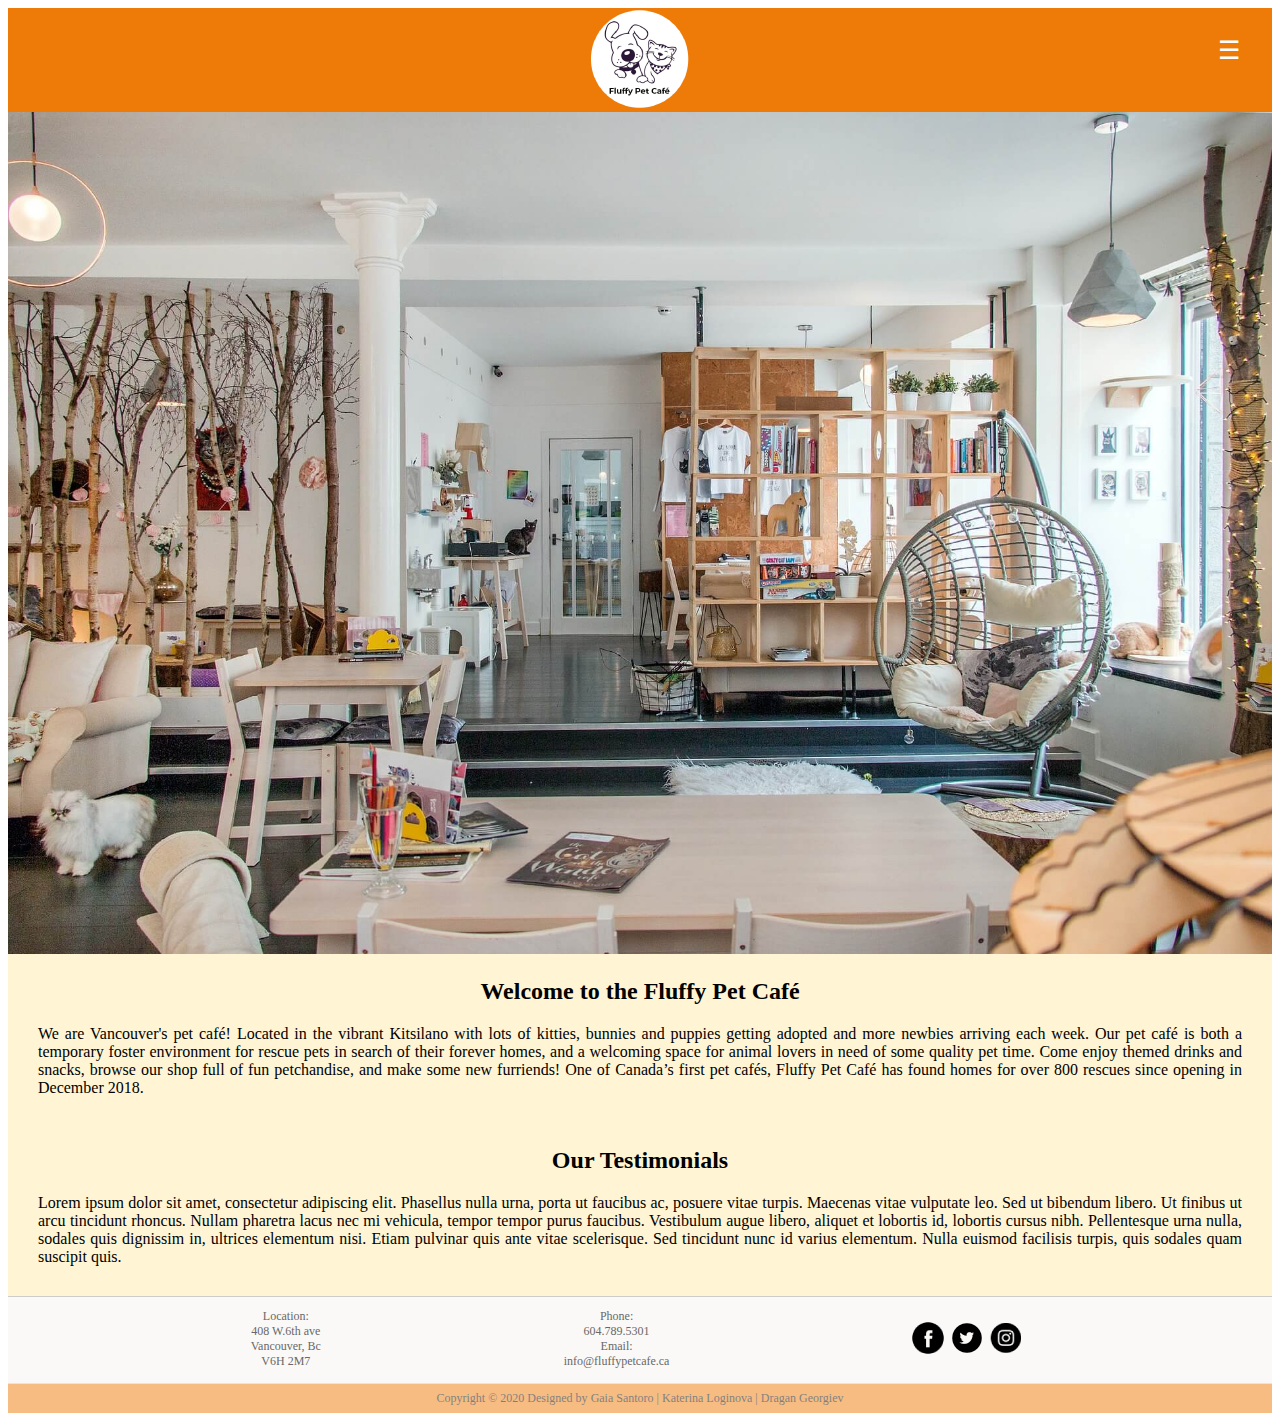
==== index.html @ 91fd2aed "updates" ====
<!doctype html>
    <html lang="en">
        <head>
            <meta charset="utf-8">
            <meta name="viewport" content="width=device-width, initial-scale=1">
            <title>The fluffy pet Café</title>
            <link rel="stylesheet" href="styles/normalize.css">
            <link rel="stylesheet" href="styles/styles.css">  
             <!--Favicon-->
            <link rel="apple-touch-icon-precomposed" sizes="57x57" href="favicon/apple-touch-icon-57x57.png" />
            <link rel="apple-touch-icon-precomposed" sizes="114x114" href="favicon/apple-touch-icon-114x114.png" />
            <link rel="apple-touch-icon-precomposed" sizes="72x72" href="favicon/apple-touch-icon-72x72.png" />
            <link rel="apple-touch-icon-precomposed" sizes="144x144" href="favicon/apple-touch-icon-144x144.png" />
            <link rel="apple-touch-icon-precomposed" sizes="60x60" href="favicon/apple-touch-icon-60x60.png" />
            <link rel="apple-touch-icon-precomposed" sizes="120x120" href="favicon/apple-touch-icon-120x120.png" />
            <link rel="apple-touch-icon-precomposed" sizes="76x76" href="favicon/apple-touch-icon-76x76.png" />
            <link rel="apple-touch-icon-precomposed" sizes="152x152" href="favicon/apple-touch-icon-152x152.png" />
            <link rel="icon" type="image/png" href="favicon/favicon-196x196.png" sizes="196x196" />
            <link rel="icon" type="image/png" href="favicon/favicon-96x96.png" sizes="96x96" />
            <link rel="icon" type="image/png" href="favicon/favicon-32x32.png" sizes="32x32" />
            <link rel="icon" type="image/png" href="favicon/favicon-16x16.png" sizes="16x16" />
            <link rel="icon" type="image/png" href="favicon/favicon-128.png" sizes="128x128" />
            <meta name="application-name" content="&nbsp;"/>
            <meta name="msapplication-TileColor" content="#FFFFFF" />
            <meta name="msapplication-TileImage" content="mstile-144x144.png" />
            <meta name="msapplication-square70x70logo" content="mstile-70x70.png" />
            <meta name="msapplication-square150x150logo" content="mstile-150x150.png" />
            <meta name="msapplication-wide310x150logo" content="mstile-310x150.png" />
            <meta name="msapplication-square310x310logo" content="mstile-310x310.png" />
        </head>  
        <div class="wrapper">
            <header>
                <div class="logo">
                    <a href="index.html" class="logo-link">
                        <img src="logo/pet-logo0.png" alt="Logo" class="logo-img">   
                    </a>
                </div>
                <button class="hamburger">
                    <span class="hamburger-content">
                        <span class="hamburger-icon">  
                                &#9776;
                        </span>
                        <span class="hamburger-text">
                            Menu
                        </span>
                    </span>
                </button>
                    <nav>
                        <ul>
                            <li><a href="#0">About</a></li>
                            <li><a href="menu.html">Menu</a></li>
                            <li><a href="pets.html">Meet the pets</a></li>
                            <li><a href="contact.html">Contact</a></li>
                        </ul>
                    </nav>
            </header> 
        <main>
            <div class="banner">
                <img src="images/pet-cafe.jpg" alt="Fluffy Pet Café view">
            </div>
            <article class="text">
                <h2 class="center-align">Welcome to the Fluffy Pet Café</h2>
                <p class="paragraph">We are Vancouver's pet café! Located in the vibrant Kitsilano with lots of kitties, bunnies and puppies getting adopted and more newbies arriving each week. 
                Our pet café is both a temporary foster environment for rescue pets in search of their forever homes, and a welcoming space for animal lovers in need of some quality pet time. Come enjoy themed drinks and snacks, browse our shop full of fun petchandise, and make some new furriends! One of Canada’s first pet cafés, Fluffy Pet Café has found homes for over 800 rescues since opening in December 2018. </p>
            </article>
            <article class="text">
                <h2 class="center-align">Our Testimonials</h2>
                <p class="paragraph">Lorem ipsum dolor sit amet, consectetur adipiscing elit. Phasellus nulla urna, porta ut faucibus ac, posuere vitae turpis. Maecenas vitae vulputate leo. Sed ut bibendum libero. Ut finibus ut arcu tincidunt rhoncus. Nullam pharetra lacus nec mi vehicula, tempor tempor purus faucibus. Vestibulum augue libero, aliquet et lobortis id, lobortis cursus nibh. Pellentesque urna nulla, sodales quis dignissim in, ultrices elementum nisi. Etiam pulvinar quis ante vitae scelerisque. Sed tincidunt nunc id varius elementum. Nulla euismod facilisis turpis, quis sodales quam suscipit quis.</p>
            </article>
        </main>
        <footer>
            <div class="footer-info">
                <div class="location">
                    <p>Location:<br>
                        408 W.6th ave<br>
                        Vancouver, Bc<br>
                        V6H 2M7
                    </p>
                </div>
                <div class="email-phone">
                    <p>Phone:<br>
                        604.789.5301<br>
                        Email: <br>
                        info@fluffypetcafe.ca<br>
                    </p>
                </div>
                <!--end email/phone-->

                <div class="social">
                    <div class="facebook">
                        <a href="#0">
                            <img src="social-media/facebook.png" alt="facebook">
                        </a>
                    </div>
                    <div class="twitter">
                        <a href="#0">
                            <img src="social-media/twitter.png" alt="twitter">
                        </a>
                    </div>
                    <div class="instagram">
                        <a href="#0">
                            <img src="social-media/instagram.png" alt="instagram">
                        </a>
                    </div>
                </div><!--end social-->
                
            </div><!--end footer info-->
            
        </footer>

        <section>
            <div class="copyright">
                <p>Copyright © 2020 Designed by <a class="link" href="http://gsantoro.bcitwebdeveloper.ca/" target="_blank">Gaia Santoro</a> | <a class="link" href="http://eloginova.bcitwebdeveloper.ca/" target="_blank">Katerina Loginova</a> | <a class="link" href="http://dgeorgiev.bcitwebdeveloper.ca/" target="_blank">Dragan Georgiev</a></p> 
            </div>   <!--end copyright-->
         
        </section>
    </div><!-- end of wrapper -->
        </body>
    <script src="scripts/scripts.js"></script>    
</html>
---- styles/styles.css ----
@charset "utf-8";
/*
-----------------------------
HTML selectors
-----------------------------
*/
html {
  box-sizing: border-box;
}

*,
*:before,
*:after {
  box-sizing: inherit;
}
img {
  max-width: 100%;
  height: auto;
}

header {
  display: flex;
  justify-content: center;
  color: black;
  background-color: #ee7b08;
  flex-wrap: wrap;
  position: relative;
}

nav {
  
  /*
  display:none;
  remove the nav from the HTML
  */
  height: 0;
  overflow: hidden;
  width: 100%;
  transition: height 0.3s ease, visibility 0s 0.3s;
}

nav ul {
  margin: 0;
  padding: 0;
  list-style: none;
  display: block;
}

nav a {
  line-height: 40px;
  /*border-top: 1px solid #afafaf;*/
  padding: 0 20px;
  color:white;
  text-align: center;
  text-decoration: none;
  font-weight: bold;
  display: block;
}

nav a:hover,
nav a:focus,
nav a:active {
  background-color: rgba(255,255,255, 0.2);
}

/*nav li:last-child a {
  border-bottom: 0.5px solid #afafaf;
}*/
main {
  background-color: #fff5d5;
  /*padding: 20px 30px 30px 30px;*/
}

/* footer  */
footer {
  color: black;
  justify-content: center;
  background-color: #fbf9f7;
  text-align: center;
  border-top: solid 1px #ccc;
  width: 100%;
  font-family: "PT Serif", serif;
  font-size: 12px;
  color: #686868;
}

/*
-----------------------------
.class selectors
-----------------------------
*/
.center-align{
  text-align: center;
}
/* Hamburger Styles */
.hamburger {
  position: absolute;
  right: 20px;
  top: 20px;
  display: block;
  border: none;
  background-color: transparent;
  padding: 0;
  margin: 0;
  width: 46px;
  height: 46px;
  display: flex;
  justify-content: center;
  align-items: center;
  cursor: pointer;
}

.hamburger-icon {
  color: white;
  line-height: 1;
  font-size: 1.9em;
}

.hamburger:focus,
.hamburger-icon:focus {
  outline: none;
}

.hamburger:focus .hamburger-icon {
  outline: none;
}

.hamburger-text {
  position: absolute;
  width: 1px;
  height: 1px;
  padding: 0;
  margin: -1px;
  overflow: hidden;
  clip: rect(0, 0, 0, 0);
  border: 0;
}

.logo {
  width: 200px;
  padding: 0 50px;
  /*position: relative;*/
  display: flex;
  justify-content: center;
  z-index: 9999; 
}

.logo-img {
  width: 200px;
  height: auto;
}

.show nav {
  /*
  display:block;
  add the nav to the HTML
  */
  /* display:block; */
  height: 168px;
  width: 100%; 
  transition: height 0.3s ease, visibiliy 0s;
}

.paragraph{
  margin: 0 auto;
  padding: 0px 30px 0px 30px;
  text-align: justify;
}

.text{
  padding-bottom: 30px;
}
.footer-info {
  display: flex;
  justify-content: space-evenly;
}

.location {
  display: flex;
  justify-content: center;
}

.email-phone {
  display: flex;
  justify-content: center;
}

.social {
  display: flex;
  flex: flex-end;
  padding: 25px 0;
}

.facebook {
  padding-right: 7px;
}

.twitter {
  padding-right: 7px;
}

.instagram {
  padding-right: 7px;
}

.copyright {
  color: black;
  display: flex;
  justify-content: center;
  background-color: #ee7b08;
  opacity: 0.5;
  text-align: center;
  line-height: 5px;
  border-top: solid 1px #ccc;
  padding-top: 0px;
  padding-right: 0px;
  padding-bottom: 0px;
  font-family: "PT Serif", serif;
  font-size: 12px;
  color: black;
}

.link {
  color: black;
  text-decoration: none;
  font-size: 12px;
}

.link:hover {
  color: rgb(11, 62, 82);
}

/* Menu page - modules style  */
.modules {
  background-image: url(../images/pet-cafe.jpg);
  background-repeat: no-repeat;
  background-position: center;
  background-size: cover;
  padding-left: 40px;
  padding-right: 40px;
  padding-top: 20px;
  padding-bottom: 40px;
  margin: 0 auto;
  display: grid;
  grid-template-columns: repeat(3, 1fr);
  grid-column-gap: 40px; }

.modules-title {
  grid-column: span 3;
  text-align: center;
  font-size: 1rem;
  padding-top: 30px;
  padding-bottom: 30px; }

.menu {
  background: rgba(245, 239, 239, 0.8);
  padding-bottom: 20px; }
  .menu table {
    width: 100%; }
  .menu td {
    font-size: 1em;
    padding-top: 30px;
    padding-bottom: 20px; }
  .menu tr td:last-child {
    text-align: right;
    padding-right: 60px;
    padding-left: 0px; }
  .menu tr td:first-child {
    text-align: left;
    padding-left: 60px;
    padding-right: 0px; }
  .menu caption {
    text-decoration: underline;
    text-align: left;
    font-size: 1.2em;
    padding-left: 60px;
    padding-bottom: 10px;
    padding-top: 30px; }
/* end--main style  */
/*
-----------------------------
#id selectors
-----------------------------
*/

/*
-----------------------------
@media selectors
-----------------------------
*/
@media only screen and (max-width: 1920) {

  .modules {
    padding-left: 20px;
    padding-right: 20px;
    padding-top: 10px;
    padding-bottom: 20px;
    grid-column-gap: 20px; }

  .menu {
    padding: 0px; }
    .menu td {
      padding-top: 20px;
      padding-bottom: 10px;
      padding-right: 0px;
      padding-left: 0px; }
    .menu tr td:last-child {
      padding-right: 40px; }
    .menu tr td:first-child {
      padding-left: 40px; }
    .menu caption {
      padding-left: 40px; }
   } 


@media only screen and (max-width: 720px) {
  .modules {
    grid-column-gap: 0;
    grid-row-gap: 40px;
    padding-left: 60px;
    padding-right: 60px;
    padding-top: 10px;
    padding-bottom: 40px;
    font-size: 1rem; }
    .modules .modules-title {
      grid-column: span 3;
      padding-bottom: 0; }
    .modules .m-01 {
      grid-column: span 3; }
    .modules .m-02 {
      grid-column: span 3; }
    .modules .m-03 {
      grid-column: span 3; }
    .modules caption {
      padding-left: 60px; }
    .modules td {
      padding-top: 10px;
      padding-bottom: 10px; }
    .modules tr td:last-child {
      padding-right: 60px; }
    .modules tr td:first-child {
      padding-left: 60px; }
   }
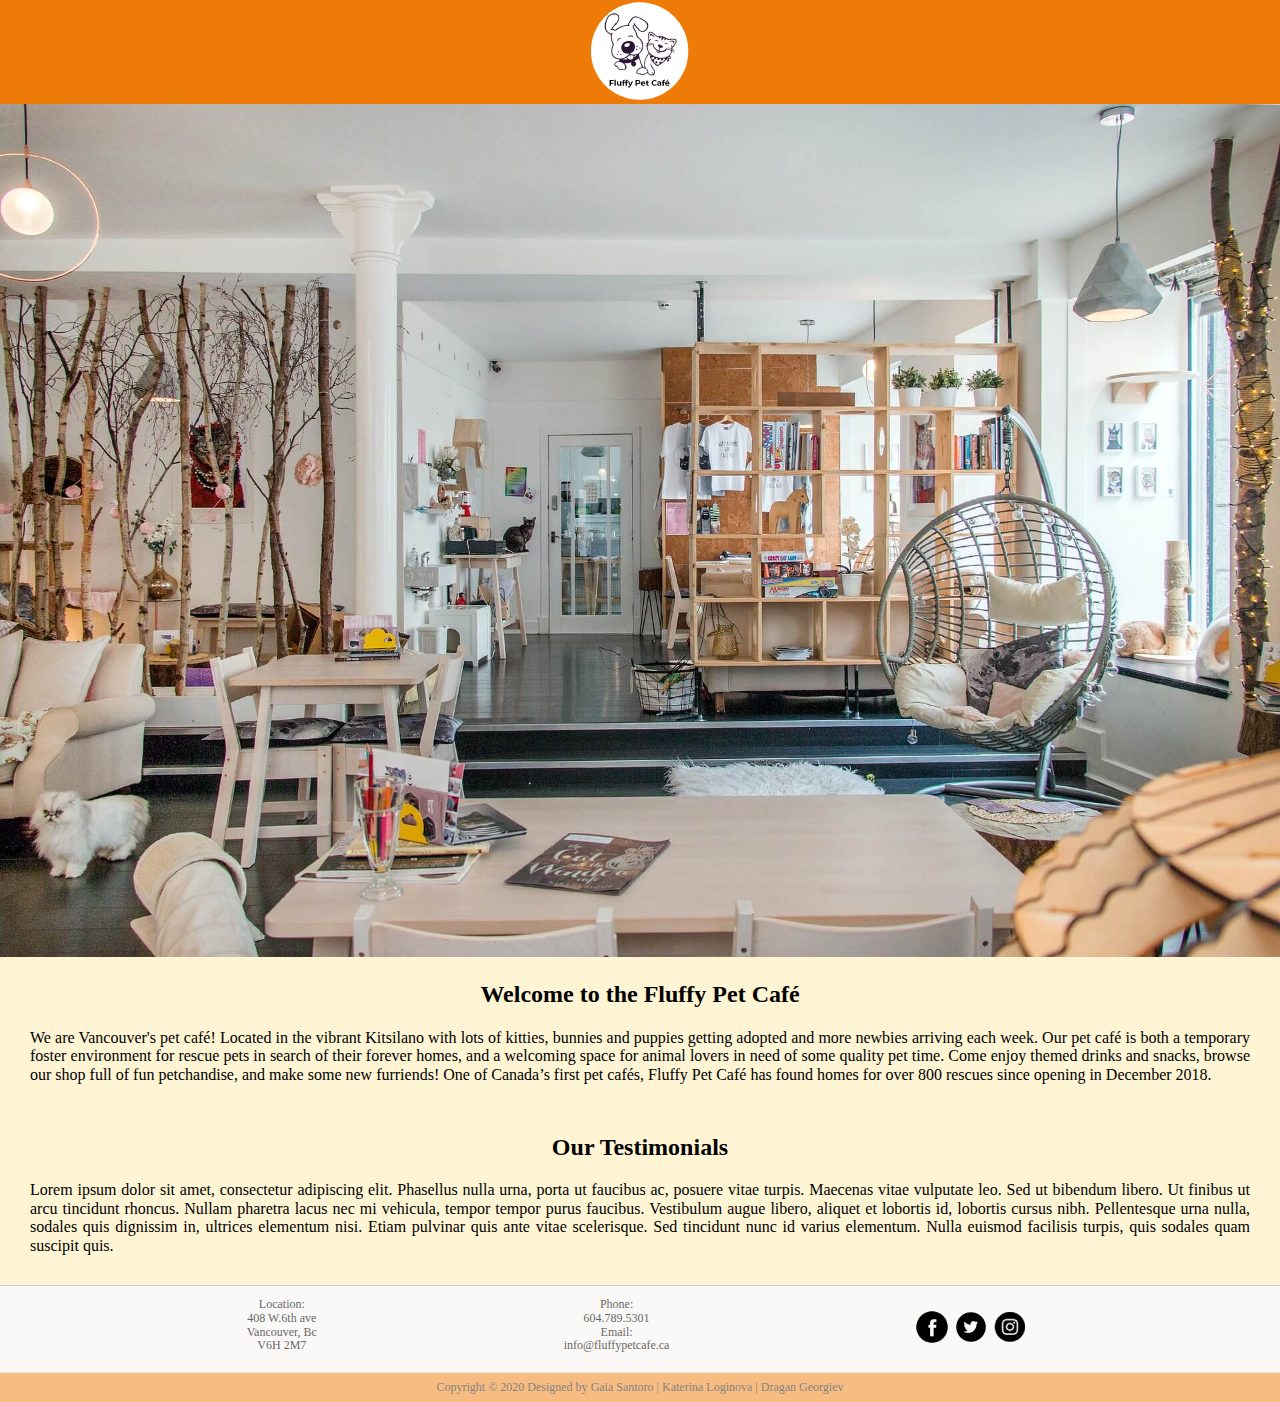
==== commit e7d2baac: "Re-organize sass files" ====
--- a/index.html
+++ b/index.html
@@ -5,7 +5,7 @@
             <meta charset="utf-8">
             <meta name="viewport" content="width=device-width, initial-scale=1">
             <title>The fluffy pet Café</title>
-            <link rel="stylesheet" href="styles/normalize.css">
+           
             <link rel="stylesheet" href="styles/styles.css">  
              <!--Favicon-->
             <link rel="apple-touch-icon-precomposed" sizes="57x57" href="favicon/apple-touch-icon-57x57.png" />
@@ -28,94 +28,95 @@
             <meta name="msapplication-square150x150logo" content="mstile-150x150.png" />
             <meta name="msapplication-wide310x150logo" content="mstile-310x150.png" />
             <meta name="msapplication-square310x310logo" content="mstile-310x310.png" />
-        </head>  
-        <div class="wrapper">
-            <header>
-                <div class="logo">
-                    <a href="index.html" class="logo-link">
-                        <img src="logo/pet-logo0.png" alt="Logo" class="logo-img">   
-                    </a>
-                </div>
-                <button class="hamburger">
-                    <span class="hamburger-content">
-                        <span class="hamburger-icon">  
-                                &#9776;
-                        </span>
-                        <span class="hamburger-text">
-                            Menu
-                        </span>
-                    </span>
-                </button>
-                    <nav>
-                        <ul>
-                            <li><a href="#0">About</a></li>
-                            <li><a href="menu.html">Menu</a></li>
-                            <li><a href="pets.html">Meet the pets</a></li>
-                            <li><a href="contact.html">Contact</a></li>
-                        </ul>
-                    </nav>
-            </header> 
-        <main>
-            <div class="banner">
-                <img src="images/pet-cafe.jpg" alt="Fluffy Pet Café view">
-            </div>
-            <article class="text">
-                <h2 class="center-align">Welcome to the Fluffy Pet Café</h2>
-                <p class="paragraph">We are Vancouver's pet café! Located in the vibrant Kitsilano with lots of kitties, bunnies and puppies getting adopted and more newbies arriving each week. 
-                Our pet café is both a temporary foster environment for rescue pets in search of their forever homes, and a welcoming space for animal lovers in need of some quality pet time. Come enjoy themed drinks and snacks, browse our shop full of fun petchandise, and make some new furriends! One of Canada’s first pet cafés, Fluffy Pet Café has found homes for over 800 rescues since opening in December 2018. </p>
-            </article>
-            <article class="text">
-                <h2 class="center-align">Our Testimonials</h2>
-                <p class="paragraph">Lorem ipsum dolor sit amet, consectetur adipiscing elit. Phasellus nulla urna, porta ut faucibus ac, posuere vitae turpis. Maecenas vitae vulputate leo. Sed ut bibendum libero. Ut finibus ut arcu tincidunt rhoncus. Nullam pharetra lacus nec mi vehicula, tempor tempor purus faucibus. Vestibulum augue libero, aliquet et lobortis id, lobortis cursus nibh. Pellentesque urna nulla, sodales quis dignissim in, ultrices elementum nisi. Etiam pulvinar quis ante vitae scelerisque. Sed tincidunt nunc id varius elementum. Nulla euismod facilisis turpis, quis sodales quam suscipit quis.</p>
-            </article>
-        </main>
-        <footer>
-            <div class="footer-info">
-                <div class="location">
-                    <p>Location:<br>
-                        408 W.6th ave<br>
-                        Vancouver, Bc<br>
-                        V6H 2M7
-                    </p>
-                </div>
-                <div class="email-phone">
-                    <p>Phone:<br>
-                        604.789.5301<br>
-                        Email: <br>
-                        info@fluffypetcafe.ca<br>
-                    </p>
-                </div>
-                <!--end email/phone-->
+        </head> 
+        <body> 
+                <div class="wrapper">
+                        <header>
+                            <div class="logo">
+                                <a href="index.html" class="logo-link">
+                                    <img src="logo/pet-logo0.png" alt="Logo" class="logo-img">   
+                                </a>
+                            </div>
+                            <button class="hamburger">
+                                <span class="hamburger-content">
+                                    <span class="hamburger-icon">  
+                                            &#9776;
+                                    </span>
+                                    <span class="hamburger-text">
+                                        Menu
+                                    </span>
+                                </span>
+                            </button>
+                                <nav>
+                                    <ul>
+                                        <li><a href="#0">About</a></li>
+                                        <li><a href="menu.html">Menu</a></li>
+                                        <li><a href="pets.html">Meet the pets</a></li>
+                                        <li><a href="contact.html">Contact</a></li>
+                                    </ul>
+                                </nav>
+                        </header> 
+                    <main>
+                        <div class="banner">
+                            <img src="images/pet-cafe.jpg" alt="Fluffy Pet Café view">
+                        </div>
+                        <article class="text">
+                            <h2 class="center-align">Welcome to the Fluffy Pet Café</h2>
+                            <p class="paragraph">We are Vancouver's pet café! Located in the vibrant Kitsilano with lots of kitties, bunnies and puppies getting adopted and more newbies arriving each week. 
+                            Our pet café is both a temporary foster environment for rescue pets in search of their forever homes, and a welcoming space for animal lovers in need of some quality pet time. Come enjoy themed drinks and snacks, browse our shop full of fun petchandise, and make some new furriends! One of Canada’s first pet cafés, Fluffy Pet Café has found homes for over 800 rescues since opening in December 2018. </p>
+                        </article>
+                        <article class="text">
+                            <h2 class="center-align">Our Testimonials</h2>
+                            <p class="paragraph">Lorem ipsum dolor sit amet, consectetur adipiscing elit. Phasellus nulla urna, porta ut faucibus ac, posuere vitae turpis. Maecenas vitae vulputate leo. Sed ut bibendum libero. Ut finibus ut arcu tincidunt rhoncus. Nullam pharetra lacus nec mi vehicula, tempor tempor purus faucibus. Vestibulum augue libero, aliquet et lobortis id, lobortis cursus nibh. Pellentesque urna nulla, sodales quis dignissim in, ultrices elementum nisi. Etiam pulvinar quis ante vitae scelerisque. Sed tincidunt nunc id varius elementum. Nulla euismod facilisis turpis, quis sodales quam suscipit quis.</p>
+                        </article>
+                    </main>
+                    <footer>
+                        <div class="footer-info">
+                            <div class="location">
+                                <p>Location:<br>
+                                    408 W.6th ave<br>
+                                    Vancouver, Bc<br>
+                                    V6H 2M7
+                                </p>
+                            </div>
+                            <div class="email-phone">
+                                <p>Phone:<br>
+                                    604.789.5301<br>
+                                    Email: <br>
+                                    info@fluffypetcafe.ca<br>
+                                </p>
+                            </div>
+                            <!--end email/phone-->
 
-                <div class="social">
-                    <div class="facebook">
-                        <a href="#0">
-                            <img src="social-media/facebook.png" alt="facebook">
-                        </a>
-                    </div>
-                    <div class="twitter">
-                        <a href="#0">
-                            <img src="social-media/twitter.png" alt="twitter">
-                        </a>
-                    </div>
-                    <div class="instagram">
-                        <a href="#0">
-                            <img src="social-media/instagram.png" alt="instagram">
-                        </a>
-                    </div>
-                </div><!--end social-->
-                
-            </div><!--end footer info-->
-            
-        </footer>
+                            <div class="social">
+                                <div class="facebook">
+                                    <a href="#0">
+                                        <img src="social-media/facebook.png" alt="facebook">
+                                    </a>
+                                </div>
+                                <div class="twitter">
+                                    <a href="#0">
+                                        <img src="social-media/twitter.png" alt="twitter">
+                                    </a>
+                                </div>
+                                <div class="instagram">
+                                    <a href="#0">
+                                        <img src="social-media/instagram.png" alt="instagram">
+                                    </a>
+                                </div>
+                            </div><!--end social-->
+                            
+                        </div><!--end footer info-->
+                        
+                    </footer>
 
-        <section>
-            <div class="copyright">
-                <p>Copyright © 2020 Designed by <a class="link" href="http://gsantoro.bcitwebdeveloper.ca/" target="_blank">Gaia Santoro</a> | <a class="link" href="http://eloginova.bcitwebdeveloper.ca/" target="_blank">Katerina Loginova</a> | <a class="link" href="http://dgeorgiev.bcitwebdeveloper.ca/" target="_blank">Dragan Georgiev</a></p> 
-            </div>   <!--end copyright-->
-         
-        </section>
-    </div><!-- end of wrapper -->
+                    <section>
+                        <div class="copyright">
+                            <p>Copyright © 2020 Designed by <a class="link" href="http://gsantoro.bcitwebdeveloper.ca/" target="_blank">Gaia Santoro</a> | <a class="link" href="http://eloginova.bcitwebdeveloper.ca/" target="_blank">Katerina Loginova</a> | <a class="link" href="http://dgeorgiev.bcitwebdeveloper.ca/" target="_blank">Dragan Georgiev</a></p> 
+                        </div>   <!--end copyright-->
+                    
+                    </section>
+                </div><!-- end of wrapper -->
         </body>
     <script src="scripts/scripts.js"></script>    
 </html> 
--- a/styles/styles.css
+++ b/styles/styles.css
@@ -1,41 +1,365 @@
-@charset "utf-8";
+/*! normalize.css v8.0.1 | MIT License | github.com/necolas/normalize.css */
+/* Document
+   ========================================================================== */
+/**
+ * 1. Correct the line height in all browsers.
+ * 2. Prevent adjustments of font size after orientation changes in iOS.
+ */
+html {
+  line-height: 1.15;
+  /* 1 */
+  -webkit-text-size-adjust: 100%;
+  /* 2 */
+}
+
+/* Sections
+     ========================================================================== */
+/**
+   * Remove the margin in all browsers.
+   */
+body {
+  margin: 0;
+}
+
+/**
+   * Render the `main` element consistently in IE.
+   */
+main {
+  display: block;
+}
+
+/**
+   * Correct the font size and margin on `h1` elements within `section` and
+   * `article` contexts in Chrome, Firefox, and Safari.
+   */
+h1 {
+  font-size: 2em;
+  margin: 0.67em 0;
+}
+
+/* Grouping content
+     ========================================================================== */
+/**
+   * 1. Add the correct box sizing in Firefox.
+   * 2. Show the overflow in Edge and IE.
+   */
+hr {
+  -webkit-box-sizing: content-box;
+          box-sizing: content-box;
+  /* 1 */
+  height: 0;
+  /* 1 */
+  overflow: visible;
+  /* 2 */
+}
+
+/**
+   * 1. Correct the inheritance and scaling of font size in all browsers.
+   * 2. Correct the odd `em` font sizing in all browsers.
+   */
+pre {
+  font-family: monospace, monospace;
+  /* 1 */
+  font-size: 1em;
+  /* 2 */
+}
+
+/* Text-level semantics
+     ========================================================================== */
+/**
+   * Remove the gray background on active links in IE 10.
+   */
+a {
+  background-color: transparent;
+}
+
+/**
+   * 1. Remove the bottom border in Chrome 57-
+   * 2. Add the correct text decoration in Chrome, Edge, IE, Opera, and Safari.
+   */
+abbr[title] {
+  border-bottom: none;
+  /* 1 */
+  text-decoration: underline;
+  /* 2 */
+  -webkit-text-decoration: underline dotted;
+          text-decoration: underline dotted;
+  /* 2 */
+}
+
+/**
+   * Add the correct font weight in Chrome, Edge, and Safari.
+   */
+b,
+strong {
+  font-weight: bolder;
+}
+
+/**
+   * 1. Correct the inheritance and scaling of font size in all browsers.
+   * 2. Correct the odd `em` font sizing in all browsers.
+   */
+code,
+kbd,
+samp {
+  font-family: monospace, monospace;
+  /* 1 */
+  font-size: 1em;
+  /* 2 */
+}
+
+/**
+   * Add the correct font size in all browsers.
+   */
+small {
+  font-size: 80%;
+}
+
+/**
+   * Prevent `sub` and `sup` elements from affecting the line height in
+   * all browsers.
+   */
+sub,
+sup {
+  font-size: 75%;
+  line-height: 0;
+  position: relative;
+  vertical-align: baseline;
+}
+
+sub {
+  bottom: -0.25em;
+}
+
+sup {
+  top: -0.5em;
+}
+
+/* Embedded content
+     ========================================================================== */
+/**
+   * Remove the border on images inside links in IE 10.
+   */
+img {
+  border-style: none;
+}
+
+/* Forms
+     ========================================================================== */
+/**
+   * 1. Change the font styles in all browsers.
+   * 2. Remove the margin in Firefox and Safari.
+   */
+button,
+input,
+optgroup,
+select,
+textarea {
+  font-family: inherit;
+  /* 1 */
+  font-size: 100%;
+  /* 1 */
+  line-height: 1.15;
+  /* 1 */
+  margin: 0;
+  /* 2 */
+}
+
+/**
+   * Show the overflow in IE.
+   * 1. Show the overflow in Edge.
+   */
+button,
+input {
+  /* 1 */
+  overflow: visible;
+}
+
+/**
+   * Remove the inheritance of text transform in Edge, Firefox, and IE.
+   * 1. Remove the inheritance of text transform in Firefox.
+   */
+button,
+select {
+  /* 1 */
+  text-transform: none;
+}
+
+/**
+   * Correct the inability to style clickable types in iOS and Safari.
+   */
+button,
+[type="button"],
+[type="reset"],
+[type="submit"] {
+  -webkit-appearance: button;
+}
+
+/**
+   * Remove the inner border and padding in Firefox.
+   */
+button::-moz-focus-inner,
+[type="button"]::-moz-focus-inner,
+[type="reset"]::-moz-focus-inner,
+[type="submit"]::-moz-focus-inner {
+  border-style: none;
+  padding: 0;
+}
+
+/**
+   * Restore the focus styles unset by the previous rule.
+   */
+button:-moz-focusring,
+[type="button"]:-moz-focusring,
+[type="reset"]:-moz-focusring,
+[type="submit"]:-moz-focusring {
+  outline: 1px dotted ButtonText;
+}
+
+/**
+   * Correct the padding in Firefox.
+   */
+fieldset {
+  padding: 0.35em 0.75em 0.625em;
+}
+
+/**
+   * 1. Correct the text wrapping in Edge and IE.
+   * 2. Correct the color inheritance from `fieldset` elements in IE.
+   * 3. Remove the padding so developers are not caught out when they zero out
+   *    `fieldset` elements in all browsers.
+   */
+legend {
+  -webkit-box-sizing: border-box;
+          box-sizing: border-box;
+  /* 1 */
+  color: inherit;
+  /* 2 */
+  display: table;
+  /* 1 */
+  max-width: 100%;
+  /* 1 */
+  padding: 0;
+  /* 3 */
+  white-space: normal;
+  /* 1 */
+}
+
+/**
+   * Add the correct vertical alignment in Chrome, Firefox, and Opera.
+   */
+progress {
+  vertical-align: baseline;
+}
+
+/**
+   * Remove the default vertical scrollbar in IE 10+.
+   */
+textarea {
+  overflow: auto;
+}
+
+/**
+   * 1. Add the correct box sizing in IE 10.
+   * 2. Remove the padding in IE 10.
+   */
+[type="checkbox"],
+[type="radio"] {
+  -webkit-box-sizing: border-box;
+          box-sizing: border-box;
+  /* 1 */
+  padding: 0;
+  /* 2 */
+}
+
+/**
+   * Correct the cursor style of increment and decrement buttons in Chrome.
+   */
+[type="number"]::-webkit-inner-spin-button,
+[type="number"]::-webkit-outer-spin-button {
+  height: auto;
+}
+
+/**
+   * 1. Correct the odd appearance in Chrome and Safari.
+   * 2. Correct the outline style in Safari.
+   */
+[type="search"] {
+  -webkit-appearance: textfield;
+  /* 1 */
+  outline-offset: -2px;
+  /* 2 */
+}
+
+/**
+   * Remove the inner padding in Chrome and Safari on macOS.
+   */
+[type="search"]::-webkit-search-decoration {
+  -webkit-appearance: none;
+}
+
+/**
+   * 1. Correct the inability to style clickable types in iOS and Safari.
+   * 2. Change font properties to `inherit` in Safari.
+   */
+::-webkit-file-upload-button {
+  -webkit-appearance: button;
+  /* 1 */
+  font: inherit;
+  /* 2 */
+}
+
+/* Interactive
+     ========================================================================== */
 /*
------------------------------
-HTML selectors
------------------------------
-*/
+   * Add the correct display in Edge, IE 10+, and Firefox.
+   */
+details {
+  display: block;
+}
+
+/*
+   * Add the correct display in all browsers.
+   */
+summary {
+  display: list-item;
+}
+
+/* Misc
+     ========================================================================== */
+/**
+   * Add the correct display in IE 10+.
+   */
+template {
+  display: none;
+}
+
+/**
+   * Add the correct display in IE 10.
+   */
+[hidden] {
+  display: none;
+}
+
+/* 
+  you can also add your own rules to supplement
+  the standard normalize.css reset rules
+  */
 html {
-  box-sizing: border-box;
-}
-
-*,
-*:before,
-*:after {
-  box-sizing: inherit;
-}
-img {
-  max-width: 100%;
-  height: auto;
-}
-
-header {
-  display: flex;
-  justify-content: center;
-  color: black;
-  background-color: #ee7b08;
-  flex-wrap: wrap;
-  position: relative;
+  -webkit-box-sizing: border-box;
+          box-sizing: border-box;
+}
+
+*, *:before, *:after {
+  -webkit-box-sizing: inherit;
+          box-sizing: inherit;
 }
 
 nav {
-  
-  /*
-  display:none;
-  remove the nav from the HTML
-  */
   height: 0;
   overflow: hidden;
   width: 100%;
+  -webkit-transition: height 0.3s ease, visibility 0s 0.3s;
   transition: height 0.3s ease, visibility 0s 0.3s;
 }
 
@@ -50,48 +374,17 @@
   line-height: 40px;
   /*border-top: 1px solid #afafaf;*/
   padding: 0 20px;
-  color:white;
+  color: white;
   text-align: center;
   text-decoration: none;
   font-weight: bold;
   display: block;
 }
 
-nav a:hover,
-nav a:focus,
-nav a:active {
-  background-color: rgba(255,255,255, 0.2);
-}
-
-/*nav li:last-child a {
-  border-bottom: 0.5px solid #afafaf;
-}*/
-main {
-  background-color: #fff5d5;
-  /*padding: 20px 30px 30px 30px;*/
-}
-
-/* footer  */
-footer {
-  color: black;
-  justify-content: center;
-  background-color: #fbf9f7;
-  text-align: center;
-  border-top: solid 1px #ccc;
-  width: 100%;
-  font-family: "PT Serif", serif;
-  font-size: 12px;
-  color: #686868;
-}
-
-/*
------------------------------
-.class selectors
------------------------------
-*/
-.center-align{
-  text-align: center;
-}
+nav a:hover, nav a:focus, nav a:active {
+  background-color: rgba(255, 255, 255, 0.2);
+}
+
 /* Hamburger Styles */
 .hamburger {
   position: absolute;
@@ -104,28 +397,25 @@
   margin: 0;
   width: 46px;
   height: 46px;
+  display: -webkit-box;
+  display: -ms-flexbox;
   display: flex;
-  justify-content: center;
-  align-items: center;
+  -webkit-box-pack: center;
+      -ms-flex-pack: center;
+          justify-content: center;
+  -webkit-box-align: center;
+      -ms-flex-align: center;
+          align-items: center;
   cursor: pointer;
 }
 
-.hamburger-icon {
+.hamburger .hamburger-icon {
   color: white;
   line-height: 1;
   font-size: 1.9em;
 }
 
-.hamburger:focus,
-.hamburger-icon:focus {
-  outline: none;
-}
-
-.hamburger:focus .hamburger-icon {
-  outline: none;
-}
-
-.hamburger-text {
+.hamburger .hamburger-text {
   position: absolute;
   width: 1px;
   height: 1px;
@@ -136,13 +426,96 @@
   border: 0;
 }
 
+@media (min-width: 700px) {
+  .hamburger {
+    display: none;
+  }
+}
+
+.hamburger:focus,
+.hamburger .hamburger-icon:focus {
+  outline: none;
+}
+
+/*
+-----------------------------
+HTML selectors
+-----------------------------
+*/
+html {
+  -webkit-box-sizing: border-box;
+          box-sizing: border-box;
+}
+
+*,
+*:before,
+*:after {
+  -webkit-box-sizing: inherit;
+          box-sizing: inherit;
+}
+
+img {
+  max-width: 100%;
+  height: auto;
+}
+
+header {
+  display: -webkit-box;
+  display: -ms-flexbox;
+  display: flex;
+  -webkit-box-pack: center;
+      -ms-flex-pack: center;
+          justify-content: center;
+  color: black;
+  background-color: #ee7b08;
+  -ms-flex-wrap: wrap;
+      flex-wrap: wrap;
+  position: relative;
+}
+
+/*nav li:last-child a {
+  border-bottom: 0.5px solid #afafaf;
+}*/
+main {
+  background-color: #fff5d5;
+  /*padding: 20px 30px 30px 30px;*/
+}
+
+/* footer  */
+footer {
+  color: black;
+  -webkit-box-pack: center;
+      -ms-flex-pack: center;
+          justify-content: center;
+  background-color: #fbf9f7;
+  text-align: center;
+  border-top: solid 1px #ccc;
+  width: 100%;
+  font-family: "PT Serif", serif;
+  font-size: 12px;
+  color: #686868;
+}
+
+/*
+-----------------------------
+.class selectors
+-----------------------------
+*/
+.center-align {
+  text-align: center;
+}
+
 .logo {
   width: 200px;
   padding: 0 50px;
   /*position: relative;*/
+  display: -webkit-box;
+  display: -ms-flexbox;
   display: flex;
-  justify-content: center;
-  z-index: 9999; 
+  -webkit-box-pack: center;
+      -ms-flex-pack: center;
+          justify-content: center;
+  z-index: 9999;
 }
 
 .logo-img {
@@ -157,37 +530,55 @@
   */
   /* display:block; */
   height: 168px;
-  width: 100%; 
+  width: 100%;
+  -webkit-transition: height 0.3s ease, visibiliy 0s;
   transition: height 0.3s ease, visibiliy 0s;
 }
 
-.paragraph{
+.paragraph {
   margin: 0 auto;
   padding: 0px 30px 0px 30px;
   text-align: justify;
 }
 
-.text{
+.text {
   padding-bottom: 30px;
 }
+
 .footer-info {
+  display: -webkit-box;
+  display: -ms-flexbox;
   display: flex;
-  justify-content: space-evenly;
+  -webkit-box-pack: space-evenly;
+      -ms-flex-pack: space-evenly;
+          justify-content: space-evenly;
 }
 
 .location {
+  display: -webkit-box;
+  display: -ms-flexbox;
   display: flex;
-  justify-content: center;
+  -webkit-box-pack: center;
+      -ms-flex-pack: center;
+          justify-content: center;
 }
 
 .email-phone {
+  display: -webkit-box;
+  display: -ms-flexbox;
   display: flex;
-  justify-content: center;
+  -webkit-box-pack: center;
+      -ms-flex-pack: center;
+          justify-content: center;
 }
 
 .social {
+  display: -webkit-box;
+  display: -ms-flexbox;
   display: flex;
-  flex: flex-end;
+  -webkit-box-flex: flex-end;
+      -ms-flex: flex-end;
+          flex: flex-end;
   padding: 25px 0;
 }
 
@@ -205,8 +596,12 @@
 
 .copyright {
   color: black;
+  display: -webkit-box;
+  display: -ms-flexbox;
   display: flex;
-  justify-content: center;
+  -webkit-box-pack: center;
+      -ms-flex-pack: center;
+          justify-content: center;
   background-color: #ee7b08;
   opacity: 0.5;
   text-align: center;
@@ -227,7 +622,7 @@
 }
 
 .link:hover {
-  color: rgb(11, 62, 82);
+  color: #0b3e52;
 }
 
 /* Menu page - modules style  */
@@ -241,77 +636,95 @@
   padding-top: 20px;
   padding-bottom: 40px;
   margin: 0 auto;
+  display: -ms-grid;
   display: grid;
-  grid-template-columns: repeat(3, 1fr);
-  grid-column-gap: 40px; }
+  -ms-grid-columns: (1fr)[3];
+      grid-template-columns: repeat(3, 1fr);
+  grid-column-gap: 40px;
+}
 
 .modules-title {
   grid-column: span 3;
   text-align: center;
   font-size: 1rem;
   padding-top: 30px;
-  padding-bottom: 30px; }
+  padding-bottom: 30px;
+}
 
 .menu {
   background: rgba(245, 239, 239, 0.8);
-  padding-bottom: 20px; }
-  .menu table {
-    width: 100%; }
-  .menu td {
-    font-size: 1em;
-    padding-top: 30px;
-    padding-bottom: 20px; }
-  .menu tr td:last-child {
-    text-align: right;
-    padding-right: 60px;
-    padding-left: 0px; }
-  .menu tr td:first-child {
-    text-align: left;
-    padding-left: 60px;
-    padding-right: 0px; }
-  .menu caption {
-    text-decoration: underline;
-    text-align: left;
-    font-size: 1.2em;
-    padding-left: 60px;
-    padding-bottom: 10px;
-    padding-top: 30px; }
+  padding-bottom: 20px;
+}
+
+.menu table {
+  width: 100%;
+}
+
+.menu td {
+  font-size: 1em;
+  padding-top: 30px;
+  padding-bottom: 20px;
+}
+
+.menu tr td:last-child {
+  text-align: right;
+  padding-right: 60px;
+  padding-left: 0px;
+}
+
+.menu tr td:first-child {
+  text-align: left;
+  padding-left: 60px;
+  padding-right: 0px;
+}
+
+.menu caption {
+  text-decoration: underline;
+  text-align: left;
+  font-size: 1.2em;
+  padding-left: 60px;
+  padding-bottom: 10px;
+  padding-top: 30px;
+}
+
 /* end--main style  */
 /*
 -----------------------------
 #id selectors
 -----------------------------
 */
-
 /*
 -----------------------------
 @media selectors
 -----------------------------
 */
 @media only screen and (max-width: 1920) {
-
   .modules {
     padding-left: 20px;
     padding-right: 20px;
     padding-top: 10px;
     padding-bottom: 20px;
-    grid-column-gap: 20px; }
-
+    grid-column-gap: 20px;
+  }
   .menu {
-    padding: 0px; }
-    .menu td {
-      padding-top: 20px;
-      padding-bottom: 10px;
-      padding-right: 0px;
-      padding-left: 0px; }
-    .menu tr td:last-child {
-      padding-right: 40px; }
-    .menu tr td:first-child {
-      padding-left: 40px; }
-    .menu caption {
-      padding-left: 40px; }
-   } 
-
+    padding: 0px;
+  }
+  .menu td {
+    padding-top: 20px;
+    padding-bottom: 10px;
+    padding-right: 0px;
+    padding-left: 0px;
+  }
+  .menu tr td:last-child {
+    padding-right: 40px;
+  }
+  .menu tr td:first-child {
+    padding-left: 40px;
+  }
+  .menu caption {
+    padding-left: 40px;
+  }
+}
 
 @media only screen and (max-width: 720px) {
   .modules {
@@ -321,26 +734,33 @@
     padding-right: 60px;
     padding-top: 10px;
     padding-bottom: 40px;
-    font-size: 1rem; }
-    .modules .modules-title {
-      grid-column: span 3;
-      padding-bottom: 0; }
-    .modules .m-01 {
-      grid-column: span 3; }
-    .modules .m-02 {
-      grid-column: span 3; }
-    .modules .m-03 {
-      grid-column: span 3; }
-    .modules caption {
-      padding-left: 60px; }
-    .modules td {
-      padding-top: 10px;
-      padding-bottom: 10px; }
-    .modules tr td:last-child {
-      padding-right: 60px; }
-    .modules tr td:first-child {
-      padding-left: 60px; }
-   }
-
-
-
+    font-size: 1rem;
+  }
+  .modules .modules-title {
+    grid-column: span 3;
+    padding-bottom: 0;
+  }
+  .modules .m-01 {
+    grid-column: span 3;
+  }
+  .modules .m-02 {
+    grid-column: span 3;
+  }
+  .modules .m-03 {
+    grid-column: span 3;
+  }
+  .modules caption {
+    padding-left: 60px;
+  }
+  .modules td {
+    padding-top: 10px;
+    padding-bottom: 10px;
+  }
+  .modules tr td:last-child {
+    padding-right: 60px;
+  }
+  .modules tr td:first-child {
+    padding-left: 60px;
+  }
+}
+/*# sourceMappingURL=styles.css.map */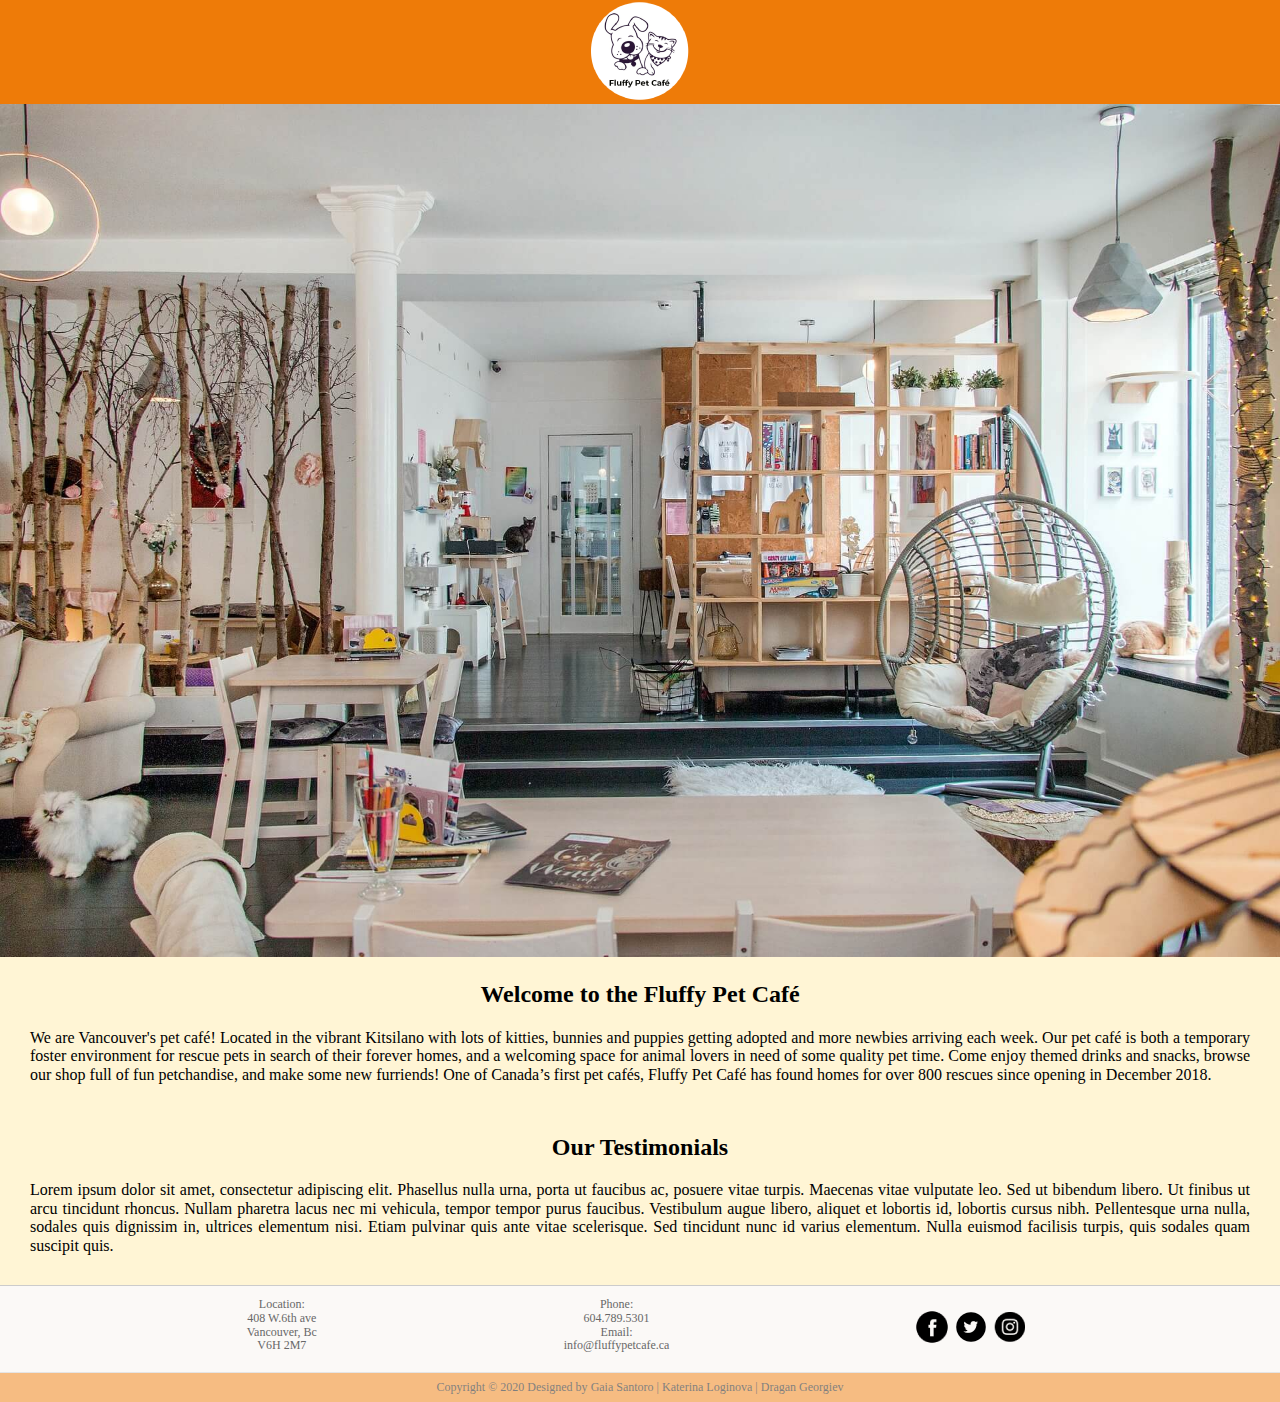
==== commit ba669325: "images" ====
--- a/index.html
+++ b/index.html
@@ -5,7 +5,6 @@
             <meta charset="utf-8">
             <meta name="viewport" content="width=device-width, initial-scale=1">
             <title>The fluffy pet Café</title>
-           
             <link rel="stylesheet" href="styles/styles.css">  
              <!--Favicon-->
             <link rel="apple-touch-icon-precomposed" sizes="57x57" href="favicon/apple-touch-icon-57x57.png" />
